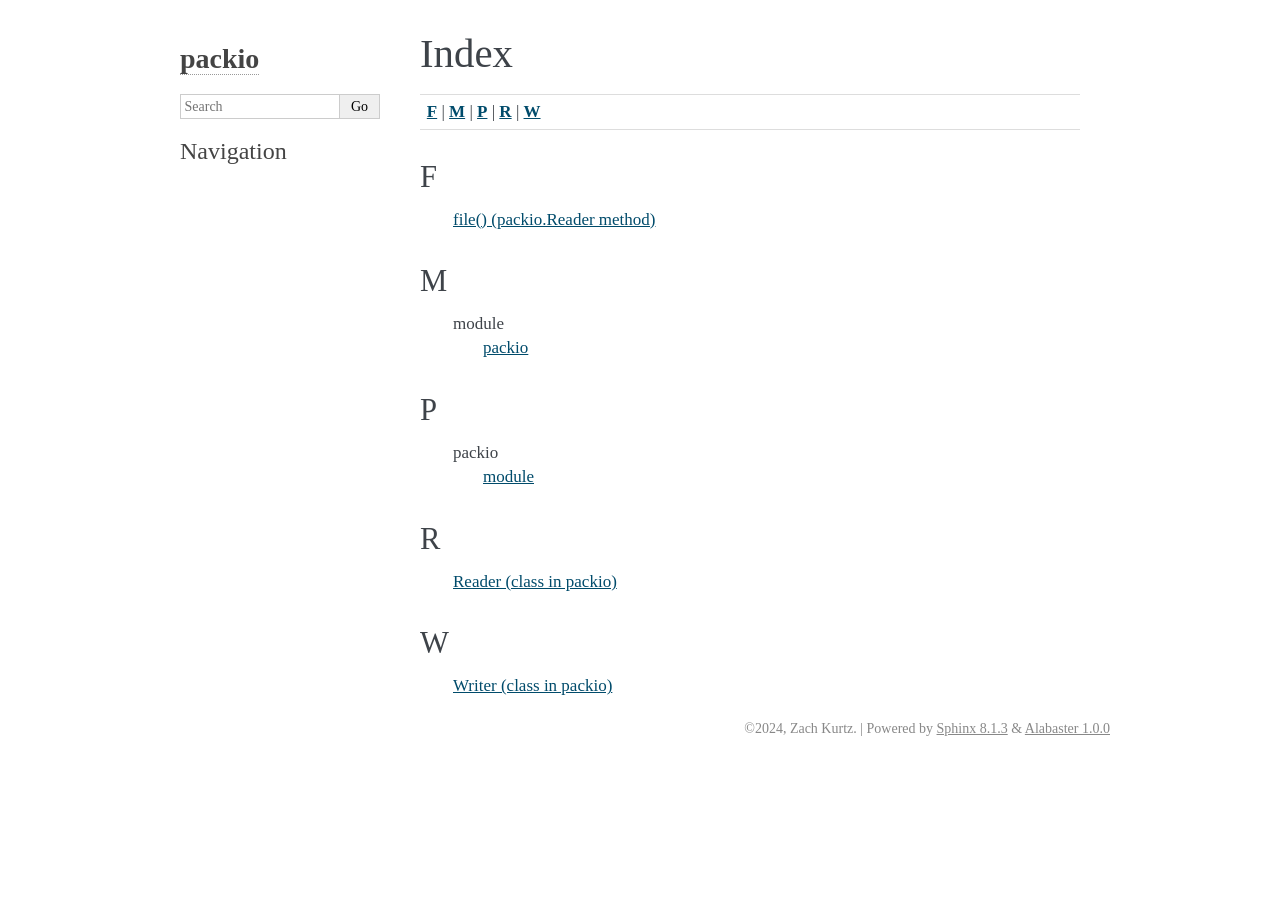
==== genindex.html @ 5a439682 "deploy: 281ac7d601b0345cc0242e40440ee27aa2a5adac" ====
<!DOCTYPE html>

<html lang="en" data-content_root="./">
  <head>
    <meta charset="utf-8" />
    <meta name="viewport" content="width=device-width, initial-scale=1.0" />
    <title>Index &#8212; packio  documentation</title>
    <link rel="stylesheet" type="text/css" href="_static/pygments.css?v=d1102ebc" />
    <link rel="stylesheet" type="text/css" href="_static/basic.css?v=686e5160" />
    <link rel="stylesheet" type="text/css" href="_static/alabaster.css?v=27fed22d" />
    <script src="_static/documentation_options.js?v=5929fcd5"></script>
    <script src="_static/doctools.js?v=9bcbadda"></script>
    <script src="_static/sphinx_highlight.js?v=dc90522c"></script>
    <link rel="canonical" href="https://zkurtz.github.io/packio/docs/genindex.html" />
    <link rel="index" title="Index" href="#" />
    <link rel="search" title="Search" href="search.html" />
   
  <link rel="stylesheet" href="_static/custom.css" type="text/css" />
  

  
  

  </head><body>
  

    <div class="document">
      <div class="documentwrapper">
        <div class="bodywrapper">
          

          <div class="body" role="main">
            

<h1 id="index">Index</h1>

<div class="genindex-jumpbox">
 <a href="#F"><strong>F</strong></a>
 | <a href="#M"><strong>M</strong></a>
 | <a href="#P"><strong>P</strong></a>
 | <a href="#R"><strong>R</strong></a>
 | <a href="#W"><strong>W</strong></a>
 
</div>
<h2 id="F">F</h2>
<table style="width: 100%" class="indextable genindextable"><tr>
  <td style="width: 33%; vertical-align: top;"><ul>
      <li><a href="index.html#packio.Reader.file">file() (packio.Reader method)</a>
</li>
  </ul></td>
</tr></table>

<h2 id="M">M</h2>
<table style="width: 100%" class="indextable genindextable"><tr>
  <td style="width: 33%; vertical-align: top;"><ul>
      <li>
    module

      <ul>
        <li><a href="index.html#module-packio">packio</a>
</li>
      </ul></li>
  </ul></td>
</tr></table>

<h2 id="P">P</h2>
<table style="width: 100%" class="indextable genindextable"><tr>
  <td style="width: 33%; vertical-align: top;"><ul>
      <li>
    packio

      <ul>
        <li><a href="index.html#module-packio">module</a>
</li>
      </ul></li>
  </ul></td>
</tr></table>

<h2 id="R">R</h2>
<table style="width: 100%" class="indextable genindextable"><tr>
  <td style="width: 33%; vertical-align: top;"><ul>
      <li><a href="index.html#packio.Reader">Reader (class in packio)</a>
</li>
  </ul></td>
</tr></table>

<h2 id="W">W</h2>
<table style="width: 100%" class="indextable genindextable"><tr>
  <td style="width: 33%; vertical-align: top;"><ul>
      <li><a href="index.html#packio.Writer">Writer (class in packio)</a>
</li>
  </ul></td>
</tr></table>



          </div>
          
        </div>
      </div>
      <div class="sphinxsidebar" role="navigation" aria-label="Main">
        <div class="sphinxsidebarwrapper">
<h1 class="logo"><a href="index.html">packio</a></h1>









<search id="searchbox" style="display: none" role="search">
    <div class="searchformwrapper">
    <form class="search" action="search.html" method="get">
      <input type="text" name="q" aria-labelledby="searchlabel" autocomplete="off" autocorrect="off" autocapitalize="off" spellcheck="false" placeholder="Search"/>
      <input type="submit" value="Go" />
    </form>
    </div>
</search>
<script>document.getElementById('searchbox').style.display = "block"</script><h3>Navigation</h3>

<div class="relations">
<h3>Related Topics</h3>
<ul>
  <li><a href="index.html">Documentation overview</a><ul>
  </ul></li>
</ul>
</div>








        </div>
      </div>
      <div class="clearer"></div>
    </div>
    <div class="footer">
      &#169;2024, Zach Kurtz.
      
      |
      Powered by <a href="https://www.sphinx-doc.org/">Sphinx 8.1.3</a>
      &amp; <a href="https://alabaster.readthedocs.io">Alabaster 1.0.0</a>
      
    </div>

    

    
  </body>
</html>
---- _static/pygments.css ----
pre { line-height: 125%; }
td.linenos .normal { color: inherit; background-color: transparent; padding-left: 5px; padding-right: 5px; }
span.linenos { color: inherit; background-color: transparent; padding-left: 5px; padding-right: 5px; }
td.linenos .special { color: #000000; background-color: #ffffc0; padding-left: 5px; padding-right: 5px; }
span.linenos.special { color: #000000; background-color: #ffffc0; padding-left: 5px; padding-right: 5px; }
.highlight .hll { background-color: #ffffcc }
.highlight { background: #f8f8f8; }
.highlight .c { color: #8f5902; font-style: italic } /* Comment */
.highlight .err { color: #a40000; border: 1px solid #ef2929 } /* Error */
.highlight .g { color: #000000 } /* Generic */
.highlight .k { color: #004461; font-weight: bold } /* Keyword */
.highlight .l { color: #000000 } /* Literal */
.highlight .n { color: #000000 } /* Name */
.highlight .o { color: #582800 } /* Operator */
.highlight .x { color: #000000 } /* Other */
.highlight .p { color: #000000; font-weight: bold } /* Punctuation */
.highlight .ch { color: #8f5902; font-style: italic } /* Comment.Hashbang */
.highlight .cm { color: #8f5902; font-style: italic } /* Comment.Multiline */
.highlight .cp { color: #8f5902 } /* Comment.Preproc */
.highlight .cpf { color: #8f5902; font-style: italic } /* Comment.PreprocFile */
.highlight .c1 { color: #8f5902; font-style: italic } /* Comment.Single */
.highlight .cs { color: #8f5902; font-style: italic } /* Comment.Special */
.highlight .gd { color: #a40000 } /* Generic.Deleted */
.highlight .ge { color: #000000; font-style: italic } /* Generic.Emph */
.highlight .ges { color: #000000 } /* Generic.EmphStrong */
.highlight .gr { color: #ef2929 } /* Generic.Error */
.highlight .gh { color: #000080; font-weight: bold } /* Generic.Heading */
.highlight .gi { color: #00A000 } /* Generic.Inserted */
.highlight .go { color: #888888 } /* Generic.Output */
.highlight .gp { color: #745334 } /* Generic.Prompt */
.highlight .gs { color: #000000; font-weight: bold } /* Generic.Strong */
.highlight .gu { color: #800080; font-weight: bold } /* Generic.Subheading */
.highlight .gt { color: #a40000; font-weight: bold } /* Generic.Traceback */
.highlight .kc { color: #004461; font-weight: bold } /* Keyword.Constant */
.highlight .kd { color: #004461; font-weight: bold } /* Keyword.Declaration */
.highlight .kn { color: #004461; font-weight: bold } /* Keyword.Namespace */
.highlight .kp { color: #004461; font-weight: bold } /* Keyword.Pseudo */
.highlight .kr { color: #004461; font-weight: bold } /* Keyword.Reserved */
.highlight .kt { color: #004461; font-weight: bold } /* Keyword.Type */
.highlight .ld { color: #000000 } /* Literal.Date */
.highlight .m { color: #990000 } /* Literal.Number */
.highlight .s { color: #4e9a06 } /* Literal.String */
.highlight .na { color: #c4a000 } /* Name.Attribute */
.highlight .nb { color: #004461 } /* Name.Builtin */
.highlight .nc { color: #000000 } /* Name.Class */
.highlight .no { color: #000000 } /* Name.Constant */
.highlight .nd { color: #888888 } /* Name.Decorator */
.highlight .ni { color: #ce5c00 } /* Name.Entity */
.highlight .ne { color: #cc0000; font-weight: bold } /* Name.Exception */
.highlight .nf { color: #000000 } /* Name.Function */
.highlight .nl { color: #f57900 } /* Name.Label */
.highlight .nn { color: #000000 } /* Name.Namespace */
.highlight .nx { color: #000000 } /* Name.Other */
.highlight .py { color: #000000 } /* Name.Property */
.highlight .nt { color: #004461; font-weight: bold } /* Name.Tag */
.highlight .nv { color: #000000 } /* Name.Variable */
.highlight .ow { color: #004461; font-weight: bold } /* Operator.Word */
.highlight .pm { color: #000000; font-weight: bold } /* Punctuation.Marker */
.highlight .w { color: #f8f8f8 } /* Text.Whitespace */
.highlight .mb { color: #990000 } /* Literal.Number.Bin */
.highlight .mf { color: #990000 } /* Literal.Number.Float */
.highlight .mh { color: #990000 } /* Literal.Number.Hex */
.highlight .mi { color: #990000 } /* Literal.Number.Integer */
.highlight .mo { color: #990000 } /* Literal.Number.Oct */
.highlight .sa { color: #4e9a06 } /* Literal.String.Affix */
.highlight .sb { color: #4e9a06 } /* Literal.String.Backtick */
.highlight .sc { color: #4e9a06 } /* Literal.String.Char */
.highlight .dl { color: #4e9a06 } /* Literal.String.Delimiter */
.highlight .sd { color: #8f5902; font-style: italic } /* Literal.String.Doc */
.highlight .s2 { color: #4e9a06 } /* Literal.String.Double */
.highlight .se { color: #4e9a06 } /* Literal.String.Escape */
.highlight .sh { color: #4e9a06 } /* Literal.String.Heredoc */
.highlight .si { color: #4e9a06 } /* Literal.String.Interpol */
.highlight .sx { color: #4e9a06 } /* Literal.String.Other */
.highlight .sr { color: #4e9a06 } /* Literal.String.Regex */
.highlight .s1 { color: #4e9a06 } /* Literal.String.Single */
.highlight .ss { color: #4e9a06 } /* Literal.String.Symbol */
.highlight .bp { color: #3465a4 } /* Name.Builtin.Pseudo */
.highlight .fm { color: #000000 } /* Name.Function.Magic */
.highlight .vc { color: #000000 } /* Name.Variable.Class */
.highlight .vg { color: #000000 } /* Name.Variable.Global */
.highlight .vi { color: #000000 } /* Name.Variable.Instance */
.highlight .vm { color: #000000 } /* Name.Variable.Magic */
.highlight .il { color: #990000 } /* Literal.Number.Integer.Long */
---- _static/basic.css ----
/*
 * Sphinx stylesheet -- basic theme.
 */

/* -- main layout ----------------------------------------------------------- */

div.clearer {
    clear: both;
}

div.section::after {
    display: block;
    content: '';
    clear: left;
}

/* -- relbar ---------------------------------------------------------------- */

div.related {
    width: 100%;
    font-size: 90%;
}

div.related h3 {
    display: none;
}

div.related ul {
    margin: 0;
    padding: 0 0 0 10px;
    list-style: none;
}

div.related li {
    display: inline;
}

div.related li.right {
    float: right;
    margin-right: 5px;
}

/* -- sidebar --------------------------------------------------------------- */

div.sphinxsidebarwrapper {
    padding: 10px 5px 0 10px;
}

div.sphinxsidebar {
    float: left;
    width: 230px;
    margin-left: -100%;
    font-size: 90%;
    word-wrap: break-word;
    overflow-wrap : break-word;
}

div.sphinxsidebar ul {
    list-style: none;
}

div.sphinxsidebar ul ul,
div.sphinxsidebar ul.want-points {
    margin-left: 20px;
    list-style: square;
}

div.sphinxsidebar ul ul {
    margin-top: 0;
    margin-bottom: 0;
}

div.sphinxsidebar form {
    margin-top: 10px;
}

div.sphinxsidebar input {
    border: 1px solid #98dbcc;
    font-family: sans-serif;
    font-size: 1em;
}

div.sphinxsidebar #searchbox form.search {
    overflow: hidden;
}

div.sphinxsidebar #searchbox input[type="text"] {
    float: left;
    width: 80%;
    padding: 0.25em;
    box-sizing: border-box;
}

div.sphinxsidebar #searchbox input[type="submit"] {
    float: left;
    width: 20%;
    border-left: none;
    padding: 0.25em;
    box-sizing: border-box;
}


img {
    border: 0;
    max-width: 100%;
}

/* -- search page ----------------------------------------------------------- */

ul.search {
    margin-top: 10px;
}

ul.search li {
    padding: 5px 0;
}

ul.search li a {
    font-weight: bold;
}

ul.search li p.context {
    color: #888;
    margin: 2px 0 0 30px;
    text-align: left;
}

ul.keywordmatches li.goodmatch a {
    font-weight: bold;
}

/* -- index page ------------------------------------------------------------ */

table.contentstable {
    width: 90%;
    margin-left: auto;
    margin-right: auto;
}

table.contentstable p.biglink {
    line-height: 150%;
}

a.biglink {
    font-size: 1.3em;
}

span.linkdescr {
    font-style: italic;
    padding-top: 5px;
    font-size: 90%;
}

/* -- general index --------------------------------------------------------- */

table.indextable {
    width: 100%;
}

table.indextable td {
    text-align: left;
    vertical-align: top;
}

table.indextable ul {
    margin-top: 0;
    margin-bottom: 0;
    list-style-type: none;
}

table.indextable > tbody > tr > td > ul {
    padding-left: 0em;
}

table.indextable tr.pcap {
    height: 10px;
}

table.indextable tr.cap {
    margin-top: 10px;
    background-color: #f2f2f2;
}

img.toggler {
    margin-right: 3px;
    margin-top: 3px;
    cursor: pointer;
}

div.modindex-jumpbox {
    border-top: 1px solid #ddd;
    border-bottom: 1px solid #ddd;
    margin: 1em 0 1em 0;
    padding: 0.4em;
}

div.genindex-jumpbox {
    border-top: 1px solid #ddd;
    border-bottom: 1px solid #ddd;
    margin: 1em 0 1em 0;
    padding: 0.4em;
}

/* -- domain module index --------------------------------------------------- */

table.modindextable td {
    padding: 2px;
    border-collapse: collapse;
}

/* -- general body styles --------------------------------------------------- */

div.body {
    min-width: inherit;
    max-width: 800px;
}

div.body p, div.body dd, div.body li, div.body blockquote {
    -moz-hyphens: auto;
    -ms-hyphens: auto;
    -webkit-hyphens: auto;
    hyphens: auto;
}

a.headerlink {
    visibility: hidden;
}

a:visited {
    color: #551A8B;
}

h1:hover > a.headerlink,
h2:hover > a.headerlink,
h3:hover > a.headerlink,
h4:hover > a.headerlink,
h5:hover > a.headerlink,
h6:hover > a.headerlink,
dt:hover > a.headerlink,
caption:hover > a.headerlink,
p.caption:hover > a.headerlink,
div.code-block-caption:hover > a.headerlink {
    visibility: visible;
}

div.body p.caption {
    text-align: inherit;
}

div.body td {
    text-align: left;
}

.first {
    margin-top: 0 !important;
}

p.rubric {
    margin-top: 30px;
    font-weight: bold;
}

img.align-left, figure.align-left, .figure.align-left, object.align-left {
    clear: left;
    float: left;
    margin-right: 1em;
}

img.align-right, figure.align-right, .figure.align-right, object.align-right {
    clear: right;
    float: right;
    margin-left: 1em;
}

img.align-center, figure.align-center, .figure.align-center, object.align-center {
  display: block;
  margin-left: auto;
  margin-right: auto;
}

img.align-default, figure.align-default, .figure.align-default {
  display: block;
  margin-left: auto;
  margin-right: auto;
}

.align-left {
    text-align: left;
}

.align-center {
    text-align: center;
}

.align-default {
    text-align: center;
}

.align-right {
    text-align: right;
}

/* -- sidebars -------------------------------------------------------------- */

div.sidebar,
aside.sidebar {
    margin: 0 0 0.5em 1em;
    border: 1px solid #ddb;
    padding: 7px;
    background-color: #ffe;
    width: 40%;
    float: right;
    clear: right;
    overflow-x: auto;
}

p.sidebar-title {
    font-weight: bold;
}

nav.contents,
aside.topic,
div.admonition, div.topic, blockquote {
    clear: left;
}

/* -- topics ---------------------------------------------------------------- */

nav.contents,
aside.topic,
div.topic {
    border: 1px solid #ccc;
    padding: 7px;
    margin: 10px 0 10px 0;
}

p.topic-title {
    font-size: 1.1em;
    font-weight: bold;
    margin-top: 10px;
}

/* -- admonitions ----------------------------------------------------------- */

div.admonition {
    margin-top: 10px;
    margin-bottom: 10px;
    padding: 7px;
}

div.admonition dt {
    font-weight: bold;
}

p.admonition-title {
    margin: 0px 10px 5px 0px;
    font-weight: bold;
}

div.body p.centered {
    text-align: center;
    margin-top: 25px;
}

/* -- content of sidebars/topics/admonitions -------------------------------- */

div.sidebar > :last-child,
aside.sidebar > :last-child,
nav.contents > :last-child,
aside.topic > :last-child,
div.topic > :last-child,
div.admonition > :last-child {
    margin-bottom: 0;
}

div.sidebar::after,
aside.sidebar::after,
nav.contents::after,
aside.topic::after,
div.topic::after,
div.admonition::after,
blockquote::after {
    display: block;
    content: '';
    clear: both;
}

/* -- tables ---------------------------------------------------------------- */

table.docutils {
    margin-top: 10px;
    margin-bottom: 10px;
    border: 0;
    border-collapse: collapse;
}

table.align-center {
    margin-left: auto;
    margin-right: auto;
}

table.align-default {
    margin-left: auto;
    margin-right: auto;
}

table caption span.caption-number {
    font-style: italic;
}

table caption span.caption-text {
}

table.docutils td, table.docutils th {
    padding: 1px 8px 1px 5px;
    border-top: 0;
    border-left: 0;
    border-right: 0;
    border-bottom: 1px solid #aaa;
}

th {
    text-align: left;
    padding-right: 5px;
}

table.citation {
    border-left: solid 1px gray;
    margin-left: 1px;
}

table.citation td {
    border-bottom: none;
}

th > :first-child,
td > :first-child {
    margin-top: 0px;
}

th > :last-child,
td > :last-child {
    margin-bottom: 0px;
}

/* -- figures --------------------------------------------------------------- */

div.figure, figure {
    margin: 0.5em;
    padding: 0.5em;
}

div.figure p.caption, figcaption {
    padding: 0.3em;
}

div.figure p.caption span.caption-number,
figcaption span.caption-number {
    font-style: italic;
}

div.figure p.caption span.caption-text,
figcaption span.caption-text {
}

/* -- field list styles ----------------------------------------------------- */

table.field-list td, table.field-list th {
    border: 0 !important;
}

.field-list ul {
    margin: 0;
    padding-left: 1em;
}

.field-list p {
    margin: 0;
}

.field-name {
    -moz-hyphens: manual;
    -ms-hyphens: manual;
    -webkit-hyphens: manual;
    hyphens: manual;
}

/* -- hlist styles ---------------------------------------------------------- */

table.hlist {
    margin: 1em 0;
}

table.hlist td {
    vertical-align: top;
}

/* -- object description styles --------------------------------------------- */

.sig {
	font-family: 'Consolas', 'Menlo', 'DejaVu Sans Mono', 'Bitstream Vera Sans Mono', monospace;
}

.sig-name, code.descname {
    background-color: transparent;
    font-weight: bold;
}

.sig-name {
	font-size: 1.1em;
}

code.descname {
    font-size: 1.2em;
}

.sig-prename, code.descclassname {
    background-color: transparent;
}

.optional {
    font-size: 1.3em;
}

.sig-paren {
    font-size: larger;
}

.sig-param.n {
	font-style: italic;
}

/* C++ specific styling */

.sig-inline.c-texpr,
.sig-inline.cpp-texpr {
	font-family: unset;
}

.sig.c   .k, .sig.c   .kt,
.sig.cpp .k, .sig.cpp .kt {
	color: #0033B3;
}

.sig.c   .m,
.sig.cpp .m {
	color: #1750EB;
}

.sig.c   .s, .sig.c   .sc,
.sig.cpp .s, .sig.cpp .sc {
	color: #067D17;
}


/* -- other body styles ----------------------------------------------------- */

ol.arabic {
    list-style: decimal;
}

ol.loweralpha {
    list-style: lower-alpha;
}

ol.upperalpha {
    list-style: upper-alpha;
}

ol.lowerroman {
    list-style: lower-roman;
}

ol.upperroman {
    list-style: upper-roman;
}

:not(li) > ol > li:first-child > :first-child,
:not(li) > ul > li:first-child > :first-child {
    margin-top: 0px;
}

:not(li) > ol > li:last-child > :last-child,
:not(li) > ul > li:last-child > :last-child {
    margin-bottom: 0px;
}

ol.simple ol p,
ol.simple ul p,
ul.simple ol p,
ul.simple ul p {
    margin-top: 0;
}

ol.simple > li:not(:first-child) > p,
ul.simple > li:not(:first-child) > p {
    margin-top: 0;
}

ol.simple p,
ul.simple p {
    margin-bottom: 0;
}

aside.footnote > span,
div.citation > span {
    float: left;
}
aside.footnote > span:last-of-type,
div.citation > span:last-of-type {
  padding-right: 0.5em;
}
aside.footnote > p {
  margin-left: 2em;
}
div.citation > p {
  margin-left: 4em;
}
aside.footnote > p:last-of-type,
div.citation > p:last-of-type {
    margin-bottom: 0em;
}
aside.footnote > p:last-of-type:after,
div.citation > p:last-of-type:after {
    content: "";
    clear: both;
}

dl.field-list {
    display: grid;
    grid-template-columns: fit-content(30%) auto;
}

dl.field-list > dt {
    font-weight: bold;
    word-break: break-word;
    padding-left: 0.5em;
    padding-right: 5px;
}

dl.field-list > dd {
    padding-left: 0.5em;
    margin-top: 0em;
    margin-left: 0em;
    margin-bottom: 0em;
}

dl {
    margin-bottom: 15px;
}

dd > :first-child {
    margin-top: 0px;
}

dd ul, dd table {
    margin-bottom: 10px;
}

dd {
    margin-top: 3px;
    margin-bottom: 10px;
    margin-left: 30px;
}

.sig dd {
    margin-top: 0px;
    margin-bottom: 0px;
}

.sig dl {
    margin-top: 0px;
    margin-bottom: 0px;
}

dl > dd:last-child,
dl > dd:last-child > :last-child {
    margin-bottom: 0;
}

dt:target, span.highlighted {
    background-color: #fbe54e;
}

rect.highlighted {
    fill: #fbe54e;
}

dl.glossary dt {
    font-weight: bold;
    font-size: 1.1em;
}

.versionmodified {
    font-style: italic;
}

.system-message {
    background-color: #fda;
    padding: 5px;
    border: 3px solid red;
}

.footnote:target  {
    background-color: #ffa;
}

.line-block {
    display: block;
    margin-top: 1em;
    margin-bottom: 1em;
}

.line-block .line-block {
    margin-top: 0;
    margin-bottom: 0;
    margin-left: 1.5em;
}

.guilabel, .menuselection {
    font-family: sans-serif;
}

.accelerator {
    text-decoration: underline;
}

.classifier {
    font-style: oblique;
}

.classifier:before {
    font-style: normal;
    margin: 0 0.5em;
    content: ":";
    display: inline-block;
}

abbr, acronym {
    border-bottom: dotted 1px;
    cursor: help;
}

.translated {
    background-color: rgba(207, 255, 207, 0.2)
}

.untranslated {
    background-color: rgba(255, 207, 207, 0.2)
}

/* -- code displays --------------------------------------------------------- */

pre {
    overflow: auto;
    overflow-y: hidden;  /* fixes display issues on Chrome browsers */
}

pre, div[class*="highlight-"] {
    clear: both;
}

span.pre {
    -moz-hyphens: none;
    -ms-hyphens: none;
    -webkit-hyphens: none;
    hyphens: none;
    white-space: nowrap;
}

div[class*="highlight-"] {
    margin: 1em 0;
}

td.linenos pre {
    border: 0;
    background-color: transparent;
    color: #aaa;
}

table.highlighttable {
    display: block;
}

table.highlighttable tbody {
    display: block;
}

table.highlighttable tr {
    display: flex;
}

table.highlighttable td {
    margin: 0;
    padding: 0;
}

table.highlighttable td.linenos {
    padding-right: 0.5em;
}

table.highlighttable td.code {
    flex: 1;
    overflow: hidden;
}

.highlight .hll {
    display: block;
}

div.highlight pre,
table.highlighttable pre {
    margin: 0;
}

div.code-block-caption + div {
    margin-top: 0;
}

div.code-block-caption {
    margin-top: 1em;
    padding: 2px 5px;
    font-size: small;
}

div.code-block-caption code {
    background-color: transparent;
}

table.highlighttable td.linenos,
span.linenos,
div.highlight span.gp {  /* gp: Generic.Prompt */
  user-select: none;
  -webkit-user-select: text; /* Safari fallback only */
  -webkit-user-select: none; /* Chrome/Safari */
  -moz-user-select: none; /* Firefox */
  -ms-user-select: none; /* IE10+ */
}

div.code-block-caption span.caption-number {
    padding: 0.1em 0.3em;
    font-style: italic;
}

div.code-block-caption span.caption-text {
}

div.literal-block-wrapper {
    margin: 1em 0;
}

code.xref, a code {
    background-color: transparent;
    font-weight: bold;
}

h1 code, h2 code, h3 code, h4 code, h5 code, h6 code {
    background-color: transparent;
}

.viewcode-link {
    float: right;
}

.viewcode-back {
    float: right;
    font-family: sans-serif;
}

div.viewcode-block:target {
    margin: -1px -10px;
    padding: 0 10px;
}

/* -- math display ---------------------------------------------------------- */

img.math {
    vertical-align: middle;
}

div.body div.math p {
    text-align: center;
}

span.eqno {
    float: right;
}

span.eqno a.headerlink {
    position: absolute;
    z-index: 1;
}

div.math:hover a.headerlink {
    visibility: visible;
}

/* -- printout stylesheet --------------------------------------------------- */

@media print {
    div.document,
    div.documentwrapper,
    div.bodywrapper {
        margin: 0 !important;
        width: 100%;
    }

    div.sphinxsidebar,
    div.related,
    div.footer,
    #top-link {
        display: none;
    }
}
---- _static/alabaster.css ----
/* -- page layout ----------------------------------------------------------- */

body {
    font-family: Georgia, serif;
    font-size: 17px;
    background-color: #fff;
    color: #000;
    margin: 0;
    padding: 0;
}


div.document {
    width: 940px;
    margin: 30px auto 0 auto;
}

div.documentwrapper {
    float: left;
    width: 100%;
}

div.bodywrapper {
    margin: 0 0 0 220px;
}

div.sphinxsidebar {
    width: 220px;
    font-size: 14px;
    line-height: 1.5;
}

hr {
    border: 1px solid #B1B4B6;
}

div.body {
    background-color: #fff;
    color: #3E4349;
    padding: 0 30px 0 30px;
}

div.body > .section {
    text-align: left;
}

div.footer {
    width: 940px;
    margin: 20px auto 30px auto;
    font-size: 14px;
    color: #888;
    text-align: right;
}

div.footer a {
    color: #888;
}

p.caption {
    font-family: inherit;
    font-size: inherit;
}


div.relations {
    display: none;
}


div.sphinxsidebar {
    max-height: 100%;
    overflow-y: auto;
}

div.sphinxsidebar a {
    color: #444;
    text-decoration: none;
    border-bottom: 1px dotted #999;
}

div.sphinxsidebar a:hover {
    border-bottom: 1px solid #999;
}

div.sphinxsidebarwrapper {
    padding: 18px 10px;
}

div.sphinxsidebarwrapper p.logo {
    padding: 0;
    margin: -10px 0 0 0px;
    text-align: center;
}

div.sphinxsidebarwrapper h1.logo {
    margin-top: -10px;
    text-align: center;
    margin-bottom: 5px;
    text-align: left;
}

div.sphinxsidebarwrapper h1.logo-name {
    margin-top: 0px;
}

div.sphinxsidebarwrapper p.blurb {
    margin-top: 0;
    font-style: normal;
}

div.sphinxsidebar h3,
div.sphinxsidebar h4 {
    font-family: Georgia, serif;
    color: #444;
    font-size: 24px;
    font-weight: normal;
    margin: 0 0 5px 0;
    padding: 0;
}

div.sphinxsidebar h4 {
    font-size: 20px;
}

div.sphinxsidebar h3 a {
    color: #444;
}

div.sphinxsidebar p.logo a,
div.sphinxsidebar h3 a,
div.sphinxsidebar p.logo a:hover,
div.sphinxsidebar h3 a:hover {
    border: none;
}

div.sphinxsidebar p {
    color: #555;
    margin: 10px 0;
}

div.sphinxsidebar ul {
    margin: 10px 0;
    padding: 0;
    color: #000;
}

div.sphinxsidebar ul li.toctree-l1 > a {
    font-size: 120%;
}

div.sphinxsidebar ul li.toctree-l2 > a {
    font-size: 110%;
}

div.sphinxsidebar input {
    border: 1px solid #CCC;
    font-family: Georgia, serif;
    font-size: 1em;
}

div.sphinxsidebar #searchbox {
    margin: 1em 0;
}

div.sphinxsidebar .search > div {
    display: table-cell;
}

div.sphinxsidebar hr {
    border: none;
    height: 1px;
    color: #AAA;
    background: #AAA;

    text-align: left;
    margin-left: 0;
    width: 50%;
}

div.sphinxsidebar .badge {
    border-bottom: none;
}

div.sphinxsidebar .badge:hover {
    border-bottom: none;
}

/* To address an issue with donation coming after search */
div.sphinxsidebar h3.donation {
    margin-top: 10px;
}

/* -- body styles ----------------------------------------------------------- */

a {
    color: #004B6B;
    text-decoration: underline;
}

a:hover {
    color: #6D4100;
    text-decoration: underline;
}

div.body h1,
div.body h2,
div.body h3,
div.body h4,
div.body h5,
div.body h6 {
    font-family: Georgia, serif;
    font-weight: normal;
    margin: 30px 0px 10px 0px;
    padding: 0;
}

div.body h1 { margin-top: 0; padding-top: 0; font-size: 240%; }
div.body h2 { font-size: 180%; }
div.body h3 { font-size: 150%; }
div.body h4 { font-size: 130%; }
div.body h5 { font-size: 100%; }
div.body h6 { font-size: 100%; }

a.headerlink {
    color: #DDD;
    padding: 0 4px;
    text-decoration: none;
}

a.headerlink:hover {
    color: #444;
    background: #EAEAEA;
}

div.body p, div.body dd, div.body li {
    line-height: 1.4em;
}

div.admonition {
    margin: 20px 0px;
    padding: 10px 30px;
    background-color: #EEE;
    border: 1px solid #CCC;
}

div.admonition tt.xref, div.admonition code.xref, div.admonition a tt {
    background-color: #FBFBFB;
    border-bottom: 1px solid #fafafa;
}

div.admonition p.admonition-title {
    font-family: Georgia, serif;
    font-weight: normal;
    font-size: 24px;
    margin: 0 0 10px 0;
    padding: 0;
    line-height: 1;
}

div.admonition p.last {
    margin-bottom: 0;
}

dt:target, .highlight {
    background: #FAF3E8;
}

div.warning {
    background-color: #FCC;
    border: 1px solid #FAA;
}

div.danger {
    background-color: #FCC;
    border: 1px solid #FAA;
    -moz-box-shadow: 2px 2px 4px #D52C2C;
    -webkit-box-shadow: 2px 2px 4px #D52C2C;
    box-shadow: 2px 2px 4px #D52C2C;
}

div.error {
    background-color: #FCC;
    border: 1px solid #FAA;
    -moz-box-shadow: 2px 2px 4px #D52C2C;
    -webkit-box-shadow: 2px 2px 4px #D52C2C;
    box-shadow: 2px 2px 4px #D52C2C;
}

div.caution {
    background-color: #FCC;
    border: 1px solid #FAA;
}

div.attention {
    background-color: #FCC;
    border: 1px solid #FAA;
}

div.important {
    background-color: #EEE;
    border: 1px solid #CCC;
}

div.note {
    background-color: #EEE;
    border: 1px solid #CCC;
}

div.tip {
    background-color: #EEE;
    border: 1px solid #CCC;
}

div.hint {
    background-color: #EEE;
    border: 1px solid #CCC;
}

div.seealso {
    background-color: #EEE;
    border: 1px solid #CCC;
}

div.topic {
    background-color: #EEE;
}

p.admonition-title {
    display: inline;
}

p.admonition-title:after {
    content: ":";
}

pre, tt, code {
    font-family: 'Consolas', 'Menlo', 'DejaVu Sans Mono', 'Bitstream Vera Sans Mono', monospace;
    font-size: 0.9em;
}

.hll {
    background-color: #FFC;
    margin: 0 -12px;
    padding: 0 12px;
    display: block;
}

img.screenshot {
}

tt.descname, tt.descclassname, code.descname, code.descclassname {
    font-size: 0.95em;
}

tt.descname, code.descname {
    padding-right: 0.08em;
}

img.screenshot {
    -moz-box-shadow: 2px 2px 4px #EEE;
    -webkit-box-shadow: 2px 2px 4px #EEE;
    box-shadow: 2px 2px 4px #EEE;
}

table.docutils {
    border: 1px solid #888;
    -moz-box-shadow: 2px 2px 4px #EEE;
    -webkit-box-shadow: 2px 2px 4px #EEE;
    box-shadow: 2px 2px 4px #EEE;
}

table.docutils td, table.docutils th {
    border: 1px solid #888;
    padding: 0.25em 0.7em;
}

table.field-list, table.footnote {
    border: none;
    -moz-box-shadow: none;
    -webkit-box-shadow: none;
    box-shadow: none;
}

table.footnote {
    margin: 15px 0;
    width: 100%;
    border: 1px solid #EEE;
    background: #FDFDFD;
    font-size: 0.9em;
}

table.footnote + table.footnote {
    margin-top: -15px;
    border-top: none;
}

table.field-list th {
    padding: 0 0.8em 0 0;
}

table.field-list td {
    padding: 0;
}

table.field-list p {
    margin-bottom: 0.8em;
}

/* Cloned from
 * https://github.com/sphinx-doc/sphinx/commit/ef60dbfce09286b20b7385333d63a60321784e68
 */
.field-name {
    -moz-hyphens: manual;
    -ms-hyphens: manual;
    -webkit-hyphens: manual;
    hyphens: manual;
}

table.footnote td.label {
    width: .1px;
    padding: 0.3em 0 0.3em 0.5em;
}

table.footnote td {
    padding: 0.3em 0.5em;
}

dl {
    margin-left: 0;
    margin-right: 0;
    margin-top: 0;
    padding: 0;
}

dl dd {
    margin-left: 30px;
}

blockquote {
    margin: 0 0 0 30px;
    padding: 0;
}

ul, ol {
    /* Matches the 30px from the narrow-screen "li > ul" selector below */
    margin: 10px 0 10px 30px;
    padding: 0;
}

pre {
    background: unset;
    padding: 7px 30px;
    margin: 15px 0px;
    line-height: 1.3em;
}

div.viewcode-block:target {
    background: #ffd;
}

dl pre, blockquote pre, li pre {
    margin-left: 0;
    padding-left: 30px;
}

tt, code {
    background-color: #ecf0f3;
    color: #222;
    /* padding: 1px 2px; */
}

tt.xref, code.xref, a tt {
    background-color: #FBFBFB;
    border-bottom: 1px solid #fff;
}

a.reference {
    text-decoration: none;
    border-bottom: 1px dotted #004B6B;
}

a.reference:hover {
    border-bottom: 1px solid #6D4100;
}

/* Don't put an underline on images */
a.image-reference, a.image-reference:hover {
    border-bottom: none;
}

a.footnote-reference {
    text-decoration: none;
    font-size: 0.7em;
    vertical-align: top;
    border-bottom: 1px dotted #004B6B;
}

a.footnote-reference:hover {
    border-bottom: 1px solid #6D4100;
}

a:hover tt, a:hover code {
    background: #EEE;
}

@media screen and (max-width: 940px) {

    body {
        margin: 0;
        padding: 20px 30px;
    }

    div.documentwrapper {
        float: none;
        background: #fff;
        margin-left: 0;
        margin-top: 0;
        margin-right: 0;
        margin-bottom: 0;
    }

    div.sphinxsidebar {
        display: block;
        float: none;
        width: unset;
        margin: 50px -30px -20px -30px;
        padding: 10px 20px;
        background: #333;
        color: #FFF;
    }

    div.sphinxsidebar h3, div.sphinxsidebar h4, div.sphinxsidebar p,
    div.sphinxsidebar h3 a {
        color: #fff;
    }

    div.sphinxsidebar a {
        color: #AAA;
    }

    div.sphinxsidebar p.logo {
        display: none;
    }

    div.document {
        width: 100%;
        margin: 0;
    }

    div.footer {
        display: none;
    }

    div.bodywrapper {
        margin: 0;
    }

    div.body {
        min-height: 0;
        min-width: auto; /* fixes width on small screens, breaks .hll */
        padding: 0;
    }
    
    .hll {
        /* "fixes" the breakage */
        width: max-content;
    }

    .rtd_doc_footer {
        display: none;
    }

    .document {
        width: auto;
    }

    .footer {
        width: auto;
    }

    .github {
        display: none;
    }

    ul {
        margin-left: 0;
    }

    li > ul {
       /* Matches the 30px from the "ul, ol" selector above */
        margin-left: 30px;
    }
}


/* misc. */

.revsys-inline {
    display: none!important;
}

/* Hide ugly table cell borders in ..bibliography:: directive output */
table.docutils.citation, table.docutils.citation td, table.docutils.citation th {
  border: none;
  /* Below needed in some edge cases; if not applied, bottom shadows appear */
  -moz-box-shadow: none;
  -webkit-box-shadow: none;
  box-shadow: none;
}


/* relbar */

.related {
    line-height: 30px;
    width: 100%;
    font-size: 0.9rem;
}

.related.top {
    border-bottom: 1px solid #EEE;
    margin-bottom: 20px;
}

.related.bottom {
    border-top: 1px solid #EEE;
}

.related ul {
    padding: 0;
    margin: 0;
    list-style: none;
}

.related li {
    display: inline;
}

nav#rellinks {
    float: right;
}

nav#rellinks li+li:before {
    content: "|";
}

nav#breadcrumbs li+li:before {
    content: "\00BB";
}

/* Hide certain items when printing */
@media print {
    div.related {
        display: none;
    }
}

img.github  {
    position: absolute;
    top: 0;
    border: 0;
    right: 0;
}
---- _static/custom.css ----
/* This file intentionally left blank. */
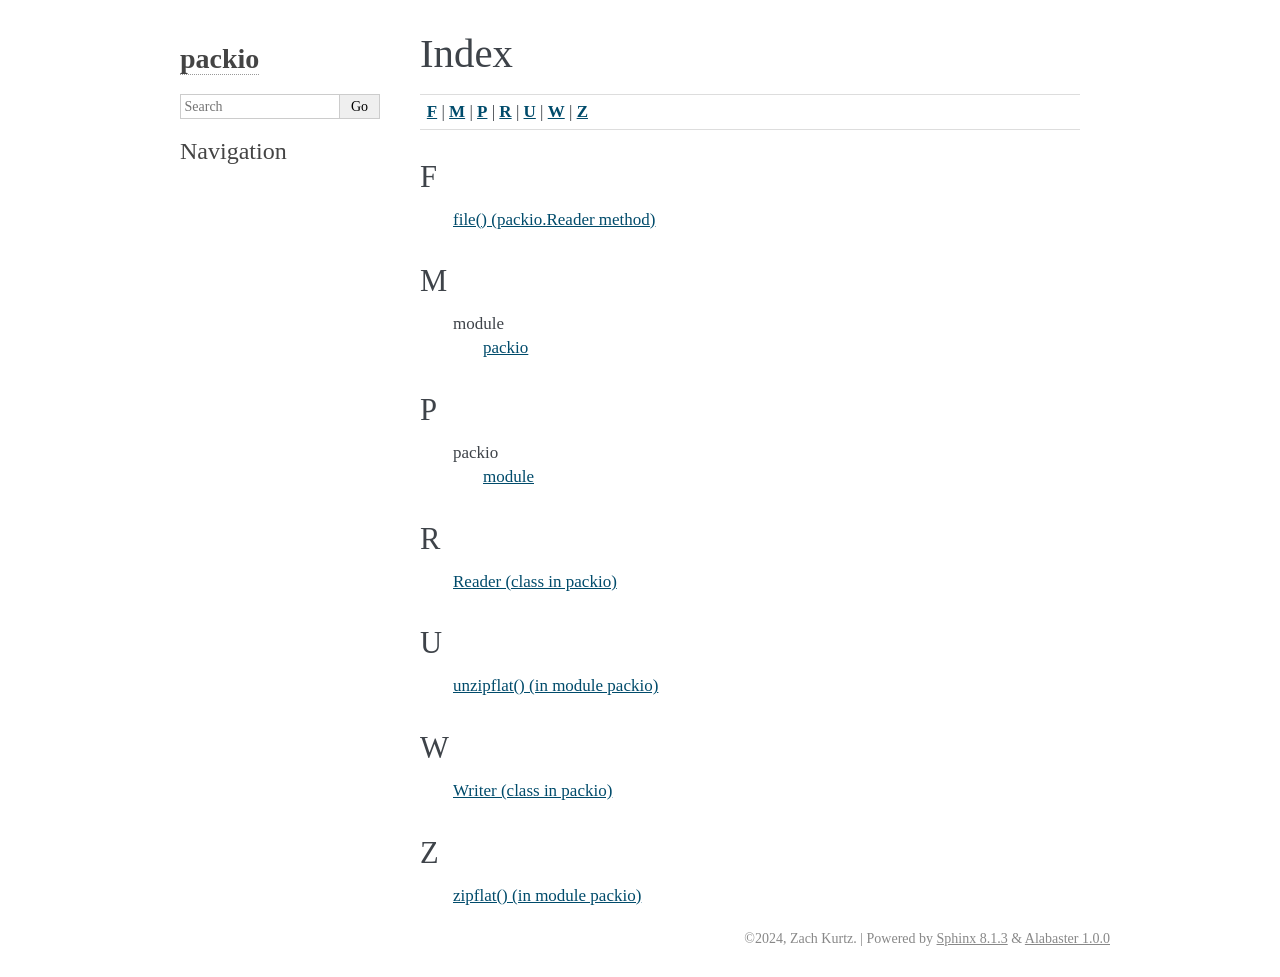
==== commit d00d6651: "deploy: 37f317b48641ba89fc3b05dde554217806ae7e73" ====
--- a/genindex.html
+++ b/genindex.html
@@ -39,7 +39,9 @@
  | <a href="#M"><strong>M</strong></a>
  | <a href="#P"><strong>P</strong></a>
  | <a href="#R"><strong>R</strong></a>
+ | <a href="#U"><strong>U</strong></a>
  | <a href="#W"><strong>W</strong></a>
+ | <a href="#Z"><strong>Z</strong></a>
  
 </div>
 <h2 id="F">F</h2>
@@ -84,10 +86,26 @@
   </ul></td>
 </tr></table>
 
+<h2 id="U">U</h2>
+<table style="width: 100%" class="indextable genindextable"><tr>
+  <td style="width: 33%; vertical-align: top;"><ul>
+      <li><a href="index.html#packio.unzipflat">unzipflat() (in module packio)</a>
+</li>
+  </ul></td>
+</tr></table>
+
 <h2 id="W">W</h2>
 <table style="width: 100%" class="indextable genindextable"><tr>
   <td style="width: 33%; vertical-align: top;"><ul>
       <li><a href="index.html#packio.Writer">Writer (class in packio)</a>
+</li>
+  </ul></td>
+</tr></table>
+
+<h2 id="Z">Z</h2>
+<table style="width: 100%" class="indextable genindextable"><tr>
+  <td style="width: 33%; vertical-align: top;"><ul>
+      <li><a href="index.html#packio.zipflat">zipflat() (in module packio)</a>
 </li>
   </ul></td>
 </tr></table>
